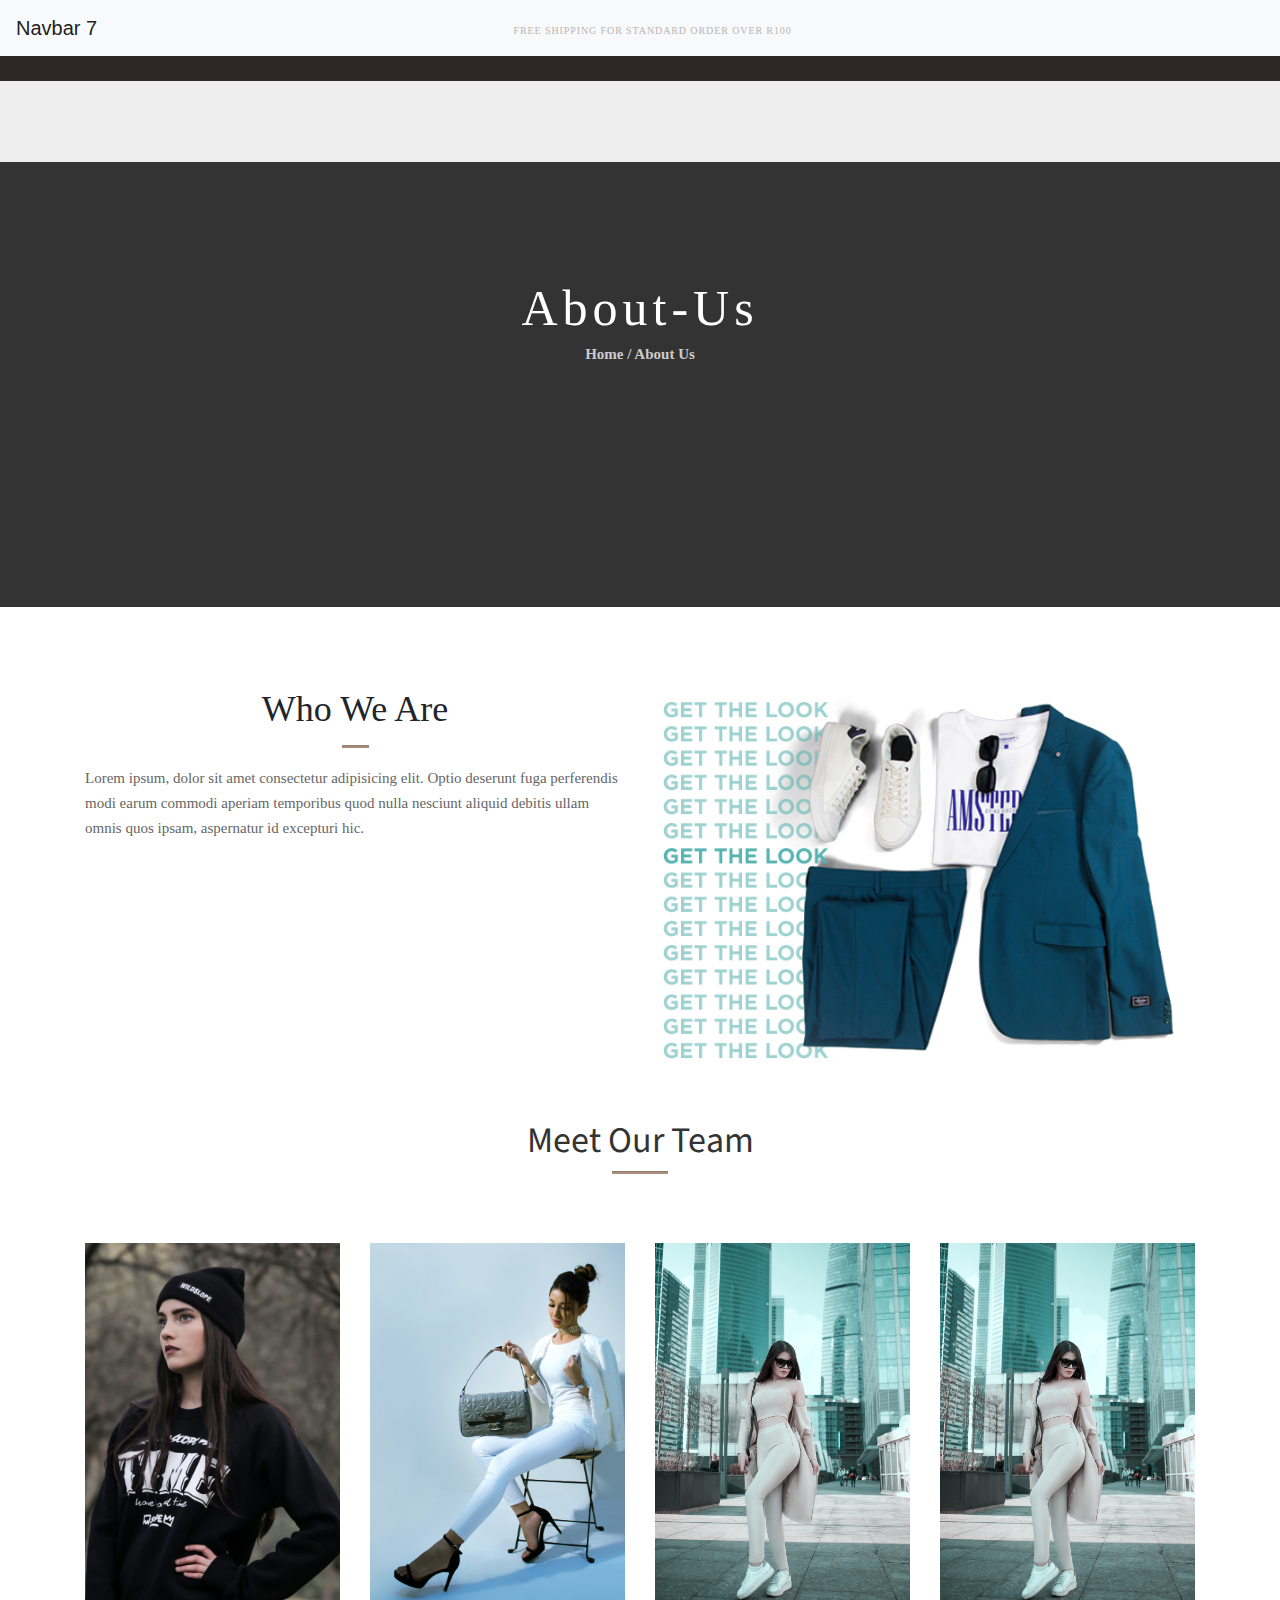
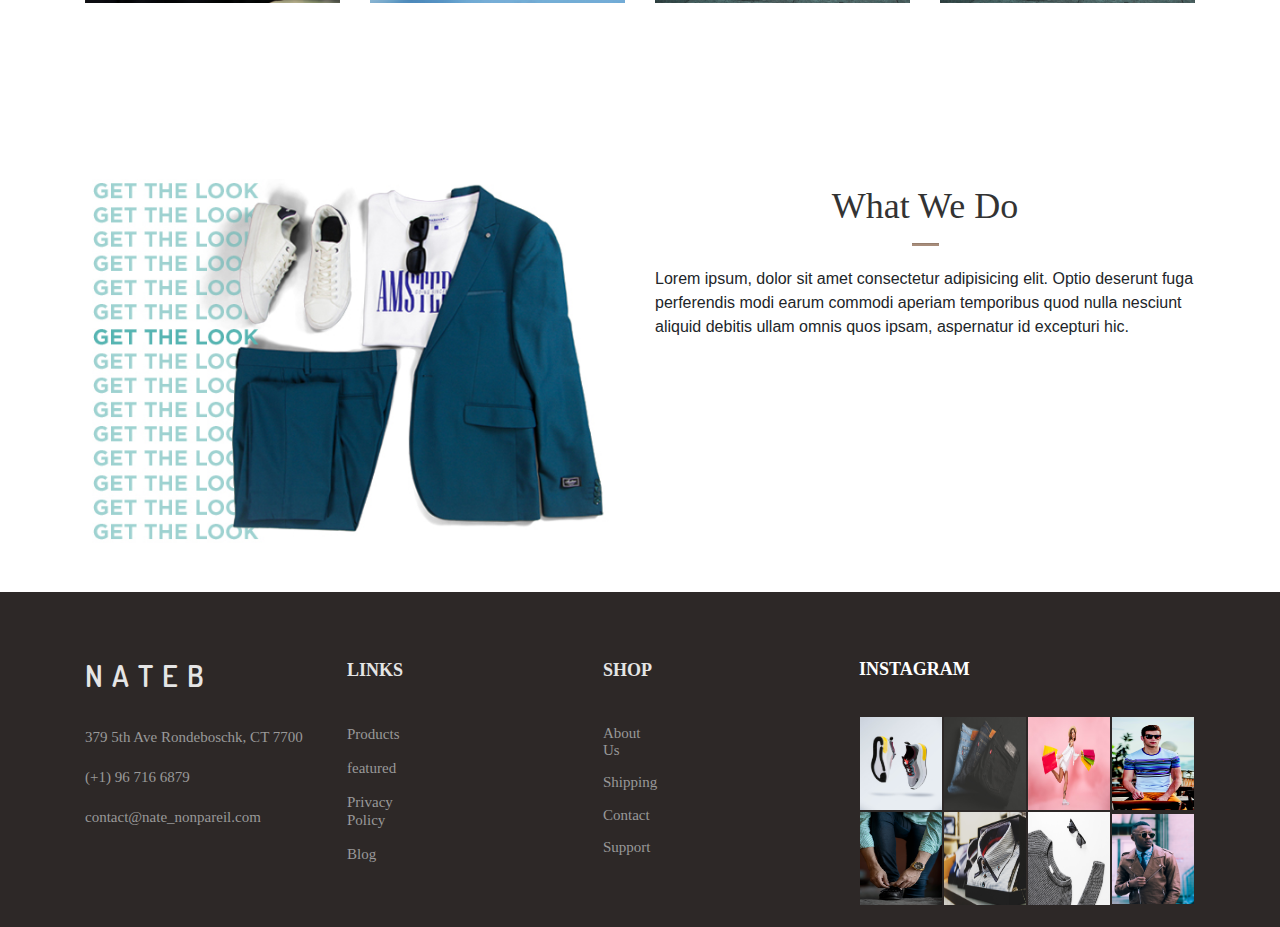
==== about.html @ b227a4d2 "Add files via upload" ====
<!doctype html>
<html lang="en">

<head>
    <!-- Required meta tags -->
    <meta charset="utf-8">
    <meta name="viewport" content="width=device-width, initial-scale=1, shrink-to-fit=no">

    <!-- Bootstrap CSS -->
    <link href="https://fonts.googleapis.com/css?family=Dosis&display=swap" rel="stylesheet"
    <link rel="stylesheet" href="https://cdnjs.cloudflare.com/ajax/libs/font-awesome/4.7.0/css/font-awesome.min.css">
    <link rel="stylesheet" href="css/about.css">
    <link href="https://fonts.googleapis.com/css?family=Source+Sans+Pro&display=swap" rel="stylesheet">

    <link rel="stylesheet" href="https://stackpath.bootstrapcdn.com/bootstrap/4.3.1/css/bootstrap.min.css"
        integrity="sha384-ggOyR0iXCbMQv3Xipma34MD+dH/1fQ784/j6cY/iJTQUOhcWr7x9JvoRxT2MZw1T" crossorigin="anonymous">

    <title>Nates shop!</title>
</head>


<body>

<div class="BG-nav">
    <!-- example 7 - center on mobile 2-->
    <nav class="navbar navbar-expand-lg navbar-light bg-light">
        <div class="d-flex flex-grow-1">

            <!-- hidden spacer to center brand on mobile --></span>

            <div class="left">
                <a class="navbar-brand" href="#">
                    Navbar 7
                </a>
            </div>
        </div>
        <div class="Free-shipping">
            <div class="link">FREE SHIPPING FOR STANDARD ORDER OVER R100</div>
        </div>

        <ul class="navbar-nav ml-auto flex-nowrap">
            <div class="link">
                <li class="nav-item"><a class="nav-link" href=""><i class="fa fa-facebook mr-1"></i></a> </li>
            </div>
            <div class="link">
                <li class="nav-item"><a class="nav-link" href=""><i class="fa fa-twitter"></i></a> </li>
            </div>
            <div class="link">
                <li class="nav-item"><a class="nav-link" href=""><i class="fa fa-facebook mr-1"></i></a> </li>
            </div>
            <div class="link">
                <li class="nav-item"><a class="nav-link" href=""><i class="fa fa-twitter"></i></a> </li>
            </div>
        </ul>
</div>
</nav>
</div>
</div>

<div class="BG">

</div>
<div class="Image-Holder">
<section class="padding-2">
    <h1 class="About-Us">About-Us</h1>
    <h1 class="Home-About-Us">Home / About Us
    </h1>
</section>
</div>
            <!--col 1-->
            <div class="col">
                <div class="Image-Holde2"></div>
            </div><!-- Grid column -->
            </div>
            <!-- Grid row -->

            </div>

<div class="BG4">
    <div class="container">
        <!--row 2-->
        <div class="row">
                    <!-- Grid column -->
            <div class="col">
            
                <!-- Content -->
                        <div class="row">
                            <div class="col">
                                <h1 class="Who-We-Are">
                                    Who We Are
                                    <hr class="Line">
                                </h1>
                            </div>
                        </div>
                    <div class="who-we-are">
                            <p>Lorem ipsum, dolor sit amet consectetur adipisicing elit. Optio deserunt fuga perferendis modi earum
                            commodi aperiam temporibus quod nulla nesciunt aliquid debitis ullam omnis quos ipsam, aspernatur id
                            excepturi hic.</p>
                    </div>
            </div>
            <!-- Grid column -->
            <!--col 1-->
            <div class="col">
                <div class="Image-Holde3"></div>
            </div><!-- Grid column -->
            

            


            </div>
            <!-- Grid row -->

            </div>
                <div class="col">
                <div class="Praesent-eget-sapien-ipsum-Ut-egestas-gravida-orci-Aenean-pel"></div>
            </div>
        </div>
    </div>
</div>



<!--Bg CONTAINER-->
<div class="Bg">
<div class="container">
<!--row 1-->
    <div class="row">
        <div class="col">
        <h1 class="Featured-Product">
           Meet Our Team
<hr class="Line">
        </h1>
        </div>
    </div>
<!--row 2-->
<div class="row">
<!--col 1-->
            <div class="col">
            <div class="Image-Holder-small-1"></div>
            </div>
<!--col 2-->
        <div class="col">
            <div class="Image-Holder-small-2"></div>
        </div>
<!--col 3-->
            <div class="col">
            <div class="Image-Holder-small-3"></div>
            </div>
        <!--col 4-->
        <div class="col">
            <div class="Image-Holder-small-4"></div>
        </div>
        </div>
    </div>
</div>
</div>
<!--END OF Bg CONTAINER-->


<div class="BG5">
    <div class="container">
        <!--row 2-->
        <div class="row">
            <!--col 1-->
            <div class="col">
                <div class="Image-Holde3"></div>
                    </div><!-- Grid column -->

                    <!-- Grid column -->
                        <div class="col">
                            <div class="row">
                                <div class="col">
                                    <h1 class="What-We-Do">
                                     What We Do
                                    <hr class="Line">
                                    </h1>
                                    <div class="what-we-do">
                                    <p>Lorem ipsum, dolor sit amet consectetur adipisicing elit. Optio deserunt fuga perferendis modi earum
                                    commodi aperiam temporibus quod nulla nesciunt aliquid debitis ullam omnis quos ipsam, aspernatur id
                                    excepturi hic.</p>
                                </div>
                            </div>
                        <!-- Content -->
                    </div>
                </div>
            <!-- Grid column -->
            </div>
            <!-- Grid row -->

            </div>
                <div class="col">
                <div class="Praesent-eget-sapien-ipsum-Ut-egestas-gravida-orci-Aenean-pel"></div>
            </div>
        </div>
    </div>
</div>


<!--footer-------------------------------------------------------------------------->
<footer class="footer">
               <div class="container ">
                       <div class="row">
                         <div class="col">
                            <div class="N-a-T-e-B ">N A T E B</div>
<div class="nate">
                           <p><i class='fas fa-map-marker-alt'></i>    379 5th Ave  Rondeboschk, CT 7700</p>
                           <p><i class='fas fa-phone'></i>    (+1) 96 716 6879</p>
                           <p><i class='far fa-envelope'></i>  contact@nate_nonpareil.com</p></div>
                        </div>
<!------------------------------------------------------------------------------------>
                         <div class="col">
                           <div class="nate-links">LINKS</div>
            <div class="nate-2">
                           <p>Products</p>
                           <p>featured</p>
                           <p>Privacy Policy</p>
                           <p>Blog</p>
                         </div>
                        </div>
<!------------------------------------------------------------------------------------>
                         <div class="col">
                        <div class="nate-links">SHOP</div>
<div class="Women">
                          <p>About Us</p>
                          <p>Shipping</p>
                          <p>Contact</p>
                          <p>Support</p>
                         </div>
</div>
<!------------------------------------------------------------------------------------>
                         <div class="col">
                             <div class="Instagram">INSTAGRAM</div>
                               <div class="instagram">
                                <table>
                                <tr>
                                    <td><img src="images/sneakers.jpg" class="img-responsive" alt="Cinque Terre" width="82" height="93"> </td>
                                    <td><img src="images/denim.jpg" class="img-responsive" alt="Cinque Terre" width="82" height="93"> </td>
                                    <td><img src="images/tamplate-bags.jpg" class="img-responsive" alt="Cinque Terre" width="82" height="93"> </td>
                                    <td><img src="images/new-mens.jpg" class="img-responsive" alt="Cinque Terre" width="82" height="93"> </td>
                                </tr>
                                <tr>
                                    <td><img src="images/watch.jpg" class="img-responsive" alt="Cinque Terre" width="82" height="93"> </td>
                                    <td><img src="images/shirts.jpg" class="img-responsive" alt="Cinque Terre" width="82" height="93"> </td>
                                    <td><img src="images/items.jpg" class="img-responsive" alt="Cinque Terre" width="82" height="93"> </td>
                                    <td><img src="images/jacket.jpg" class="img-responsive" alt="Cinque Terre" width="82" height="90"> </td>
                                </tr>
                               </div>
                            </div>
                         </div>
                        </div>
                       </div>
                     </div>
       </footer>

<!------------------------------------------------------------------------------------------------------->


    <!-- Optional JavaScript -->
    <!-- jQuery first, then Popper.js, then Bootstrap JS -->
    <script src="https://code.jquery.com/jquery-3.3.1.slim.min.js"
        integrity="sha384-q8i/X+965DzO0rT7abK41JStQIAqVgRVzpbzo5smXKp4YfRvH+8abtTE1Pi6jizo"
        crossorigin="anonymous"></script>
    <script src="https://cdnjs.cloudflare.com/ajax/libs/popper.js/1.14.7/umd/popper.min.js"
        integrity="sha384-UO2eT0CpHqdSJQ6hJty5KVphtPhzWj9WO1clHTMGa3JDZwrnQq4sF86dIHNDz0W1"
        crossorigin="anonymous"></script>
    <script src="https://stackpath.bootstrapcdn.com/bootstrap/4.3.1/js/bootstrap.min.js"
        integrity="sha384-JjSmVgyd0p3pXB1rRibZUAYoIIy6OrQ6VrjIEaFf/nJGzIxFDsf4x0xIM+B07jRM"
        crossorigin="anonymous"></script>
</body>

</html>
---- css/about.css ----
/*-------------------------------------nav 1-----------------------------*/
.BG-nav {
    width: 100%;
    height: 9vh;
    background-color: #2d2827 !important;
}
.Free-shipping {
    padding: 0px;
    width: 100%;
    height: 12px;
    font-family: SourceSansPro;
    font-size: 10px;
    font-weight: normal;
    font-style: normal;
    font-stretch: normal;
    line-height: 1.83;
    letter-spacing: 0.90px;
    text-align: center;
    color: #b8b5b5;
}

/*--------------------------------------ending nav 1-------------------------------------*/
.BG {
    width: 100%;
    height: 9vh;
    background-color: #eeeeee
 !important;
}
.Image-Holder {
    width: 100%;
    height: 445px;
    background-color: #333333;
}
.BG2 {
    width: 100%;
    height: 548px;
    background-color: #ffffff;
}
.Image-Holder2 {
    width: 100%;
    height: 490px;
    background-color: #666666;
}
.Blog {
    width: 32px;
    height: 11px;
    font-family: Dosis;
}
/*-----------------------------wording inside image--------------------------------*/
.About-Us {
    width: 100%;
    height: 58px;
    font-family: SourceSansPro;
    font-size: 50px;
    font-weight: normal;
    font-style: normal;
    font-stretch: normal;
    line-height: 1.2;
    letter-spacing: 5px;
    text-align: center;
    color: #ffffff;
}
.Home-About-Us {
    width: 100%;
    height: 13px;
    font-family: SourceSansPro;
    font-size: 15px;
    font-weight: 600;
    font-style: normal;
    font-stretch: normal;
    line-height: 1.4;
    letter-spacing: normal;
    text-align: center;
    color: #cccccc;
}

.Home-About-Us .text-style-1 {
    color:#ffffff;
}

.Home-About-Us .text-style-2 {
    color: #a8a8a8;
}

/*------------------------wording inside image ending---------------------------------*/

/*image and text next to it*/
.Line {
    width: 5%;
    margin-top: -30px;
    height: 2px;
    background-color: #a88d7b;
}

.padding-2 {
    padding: 116px 10px 10px 10px;
    text-align: center;
}
.row {
    text-align: left;
    align-items: left;
    padding-top: 4rem;
}
.col {
    text-align: left;
}
/*--------------------------start to text and image-------------------------*/
.BG4 {
    width: 100%;
    height: 410px;
    background-color: #ffffff;
}
.Who-We-Are {
    width: 100%;
    height: 115px;
    margin-top: -17%;
    font-family: SourceSansPro;
    font-size: 36px;
    font-weight: normal;
    font-style: normal;
    font-stretch: normal;
    line-height: 3.67;
    letter-spacing: normal;
    text-align: center;
    color: var(--black-three);
}
.who-we-are {
    width: 100%;
    height: 89px;
    font-family: SourceSansPro;
    font-size: 15px;
    font-weight: normal;
    font-style: normal;
    font-stretch: normal;
    line-height: 1.67;
    letter-spacing: normal;
    text-align: left;
    color:#666666;
    }
/*--------------------------ending to text and image-------------------------*/
/*--------------------------start to image and text-------------------------*/
    .BG5 {
    width: 100%;
    height: 504px;
    background-color: #ffffff;
}
.What-We-Do {
    width: 100%;
    height: 24px;
    font-family: SourceSansPro;
    font-size: 36px;
    font-weight: normal;
    font-style: normal;
    font-stretch: normal;
    line-height: 0.67;
    letter-spacing: normal;
    text-align: left;
    color: #333333;
}
.What-We-Do {
    width: 100%;
    margin-top: -14%;
    height: 119px;
    font-family: SourceSansPro;
    font-size: 36px;
    font-weight: normal;
    font-style: normal;
    font-stretch: normal;
    line-height: 3.67;
    letter-spacing: normal;
    text-align: center;
    color: #333333;
}
/*--------------------------ending to image and text-------------------------*/

.Featured-Product {
    width: 100%;
    height: 90px;
    font-family: 'Source Sans Pro', sans-serif;
    font-size: 36px;
    font-weight: normal;
    font-style: normal;
    font-stretch: normal;
    line-height: 3.33;
    letter-spacing: normal;
    text-align: center;
    color: #333333;
}
.Image-Holde3 {
    width: 100%;
    height: 364px;
    margin-top: 5%;
    background-size: cover;
    background-position: center;
    background-repeat: no-repeat;
    background-image: url(../images/new.jpg);
        }


/*meet out team individual pictures*/
.Bg {
    width: 100%;
    height: 671px;
    background-color: #ffffff;
}
.Featured-Product {
    width: 100%;
    height: 90px;
    font-family: 'Source Sans Pro', sans-serif;
    font-size: 36px;
    font-weight: normal;
    font-style: normal;
    font-stretch: normal;
    line-height: 3.33;
    letter-spacing: normal;
    text-align: center;
    color: #333333;
}
.Image-Holder-small-1 {
    width: 100%;
    height: 360px;
    background-size: cover;
    background-position: center;
    background-repeat: no-repeat;
    background-image: url("../images/beanie.jpg"
        )
}
.Image-Holder-small-2 {
    width: 100%;
    height: 360px;
    background-size: cover;
    background-position: center;
    background-repeat: no-repeat;
    background-image: url("../images/higheel.jpg"
        )
}
.Image-Holder-small-3 {
    width: 100%;
    height: 360px;
    background-size: cover;
    background-position: center;
    background-repeat: no-repeat;
    background-image: url("../images/outfit.jpg"
        )
}
.Image-Holder-small-4 {
    width: 100%;
    height: 360px;
    background-size: cover;
    background-position: center;
    background-repeat: no-repeat;
    background-image: url("../images/outfit.jpg"
        )
}
/*meet out team individual pictures ending*/
/*footer beginning*/
.footer {
    width: 100%;
    height: 335px;
    background-color: #2d2827;
    color: white;
}
/*footer wording start*/
.N-a-T-e-B {
    width: 100%;
    height: 21px;
    font-family: Dosis;
    font-size: 30px;
    font-weight: 600;
    font-style: normal;
    font-stretch: normal;
    line-height: normal;
    letter-spacing: 1.5px;
    text-align: left;
    color: #e5e5e5;
}
.nate {
    margin-top: 3rem;
    width: 232px;
    height: 18px;
    font-family: SourceSansPro;
    font-size: 15px;
    font-weight: normal;
    font-style: normal;
    font-stretch: normal;
    line-height: 1.6;
    letter-spacing: normal;
    text-align: left;
    color: #999999;
}

.nate {
    font-family: Linearicons-Free;
}
.nate-links {
    width: 40px;
    height: 69px;
    font-family: SourceSansPro;
    font-size: 18px;
    font-weight: bold;
    font-style: normal;
    font-stretch: normal;
    line-height: 1.58;
    letter-spacing: normal;
    text-align: left;
    color: #e5e5e5;
}

.nate-2 {
    width: 56px;
    height: 11px;
    font-family: SourceSansPro;
    font-size: 15px;
    font-weight: normal;
    font-style: normal;
    font-stretch: normal;
    line-height: 1.2;
    letter-spacing: normal;
    text-align: left;
    color: #999999;
}
.Women {
    width: 47px;
    height: 11px;
    font-family: SourceSansPro;
    font-size: 15px;
    font-weight: normal;
    font-style: normal;
    font-stretch: normal;
    line-height: 1.1;
    letter-spacing: normal;
    text-align: left;
    color: #999999;
}
.Instagram {
    width: 91px;
    height: 60px;
    font-family: SourceSansPro;
    font-size: 18px;
    font-weight: bold;
    font-style: normal;
    font-stretch: normal;
    line-height: 1.50;
    letter-spacing: normal;
    text-align: left;
    color: #ffffff;
}
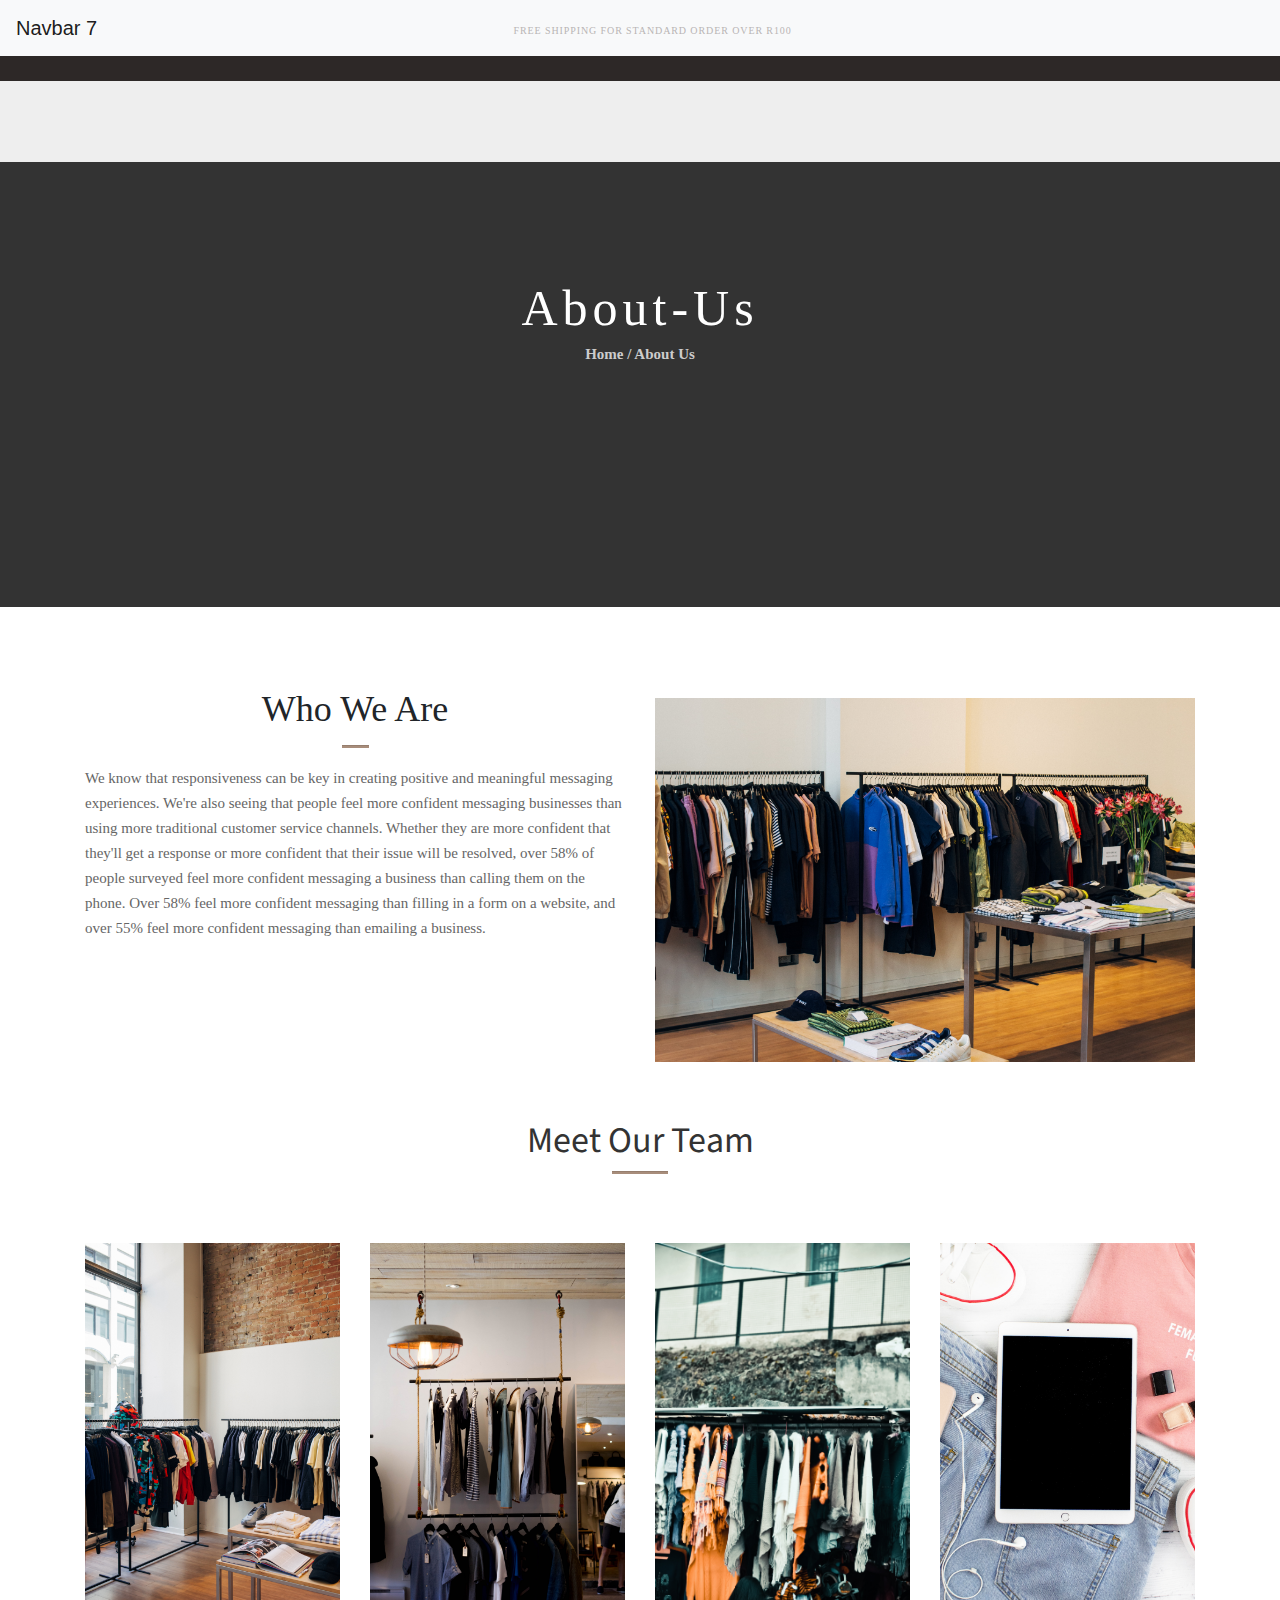
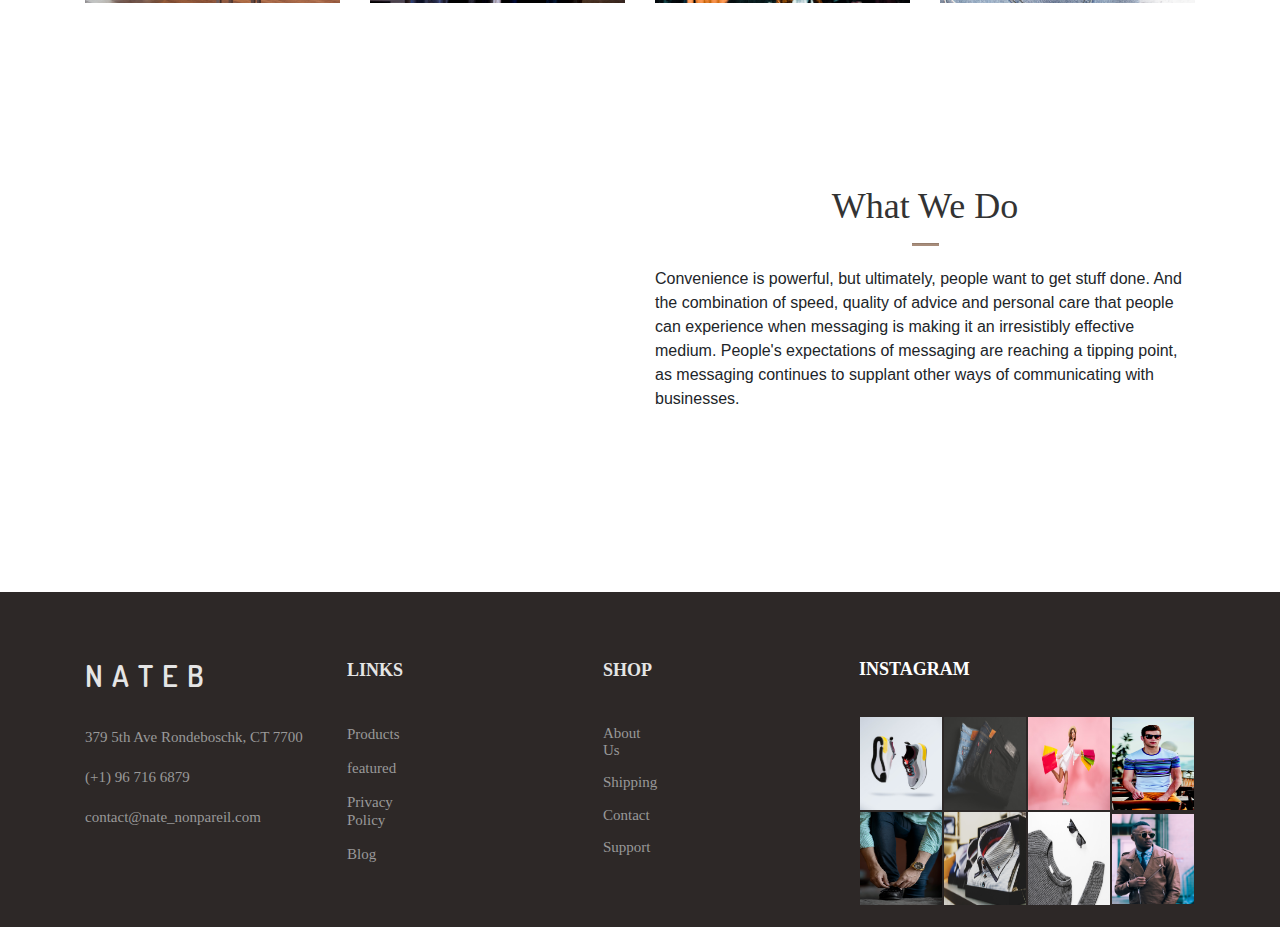
==== commit a9a87d51: "building about page and adding images" ====
--- a/about.html
+++ b/about.html
@@ -93,9 +93,9 @@
                             </div>
                         </div>
                     <div class="who-we-are">
-                            <p>Lorem ipsum, dolor sit amet consectetur adipisicing elit. Optio deserunt fuga perferendis modi earum
-                            commodi aperiam temporibus quod nulla nesciunt aliquid debitis ullam omnis quos ipsam, aspernatur id
-                            excepturi hic.</p>
+                            <p>We know that responsiveness can be key in creating positive and meaningful messaging experiences.
+
+We're also seeing that people feel more confident messaging businesses than using more traditional customer service channels. Whether they are more confident that they'll get a response or more confident that their issue will be resolved, over 58% of people surveyed feel more confident messaging a business than calling them on the phone. Over 58% feel more confident messaging than filling in a form on a website, and over 55% feel more confident messaging than emailing a business.</p>
                     </div>
             </div>
             <!-- Grid column -->
@@ -164,7 +164,7 @@
         <div class="row">
             <!--col 1-->
             <div class="col">
-                <div class="Image-Holde3"></div>
+                <div class="Image-Holde3-1"></div>
                     </div><!-- Grid column -->
 
                     <!-- Grid column -->
@@ -176,9 +176,7 @@
                                     <hr class="Line">
                                     </h1>
                                     <div class="what-we-do">
-                                    <p>Lorem ipsum, dolor sit amet consectetur adipisicing elit. Optio deserunt fuga perferendis modi earum
-                                    commodi aperiam temporibus quod nulla nesciunt aliquid debitis ullam omnis quos ipsam, aspernatur id
-                                    excepturi hic.</p>
+                                    <p>Convenience is powerful, but ultimately, people want to get stuff done. And the combination of speed, quality of advice and personal care that people can experience when messaging is making it an irresistibly effective medium. People's expectations of messaging are reaching a tipping point, as messaging continues to supplant other ways of communicating with businesses.</p>
                                 </div>
                             </div>
                         <!-- Content -->
--- a/css/about.css
+++ b/css/about.css
@@ -193,9 +193,18 @@
     background-size: cover;
     background-position: center;
     background-repeat: no-repeat;
-    background-image: url(../images/new.jpg);
+    background-image: url(../images/instore1.jpg);
         }
 
+        .Image-Holde3-1 {
+            width: 100%;
+            height: 364px;
+            margin-top: 5%;
+            background-size: cover;
+            background-position: center;
+            background-repeat: no-repeat;
+            background-image: url(../images/instore4.jpg);
+        }
 
 /*meet out team individual pictures*/
 .Bg {
@@ -222,7 +231,7 @@
     background-size: cover;
     background-position: center;
     background-repeat: no-repeat;
-    background-image: url("../images/beanie.jpg"
+    background-image: url("../images/instore2.jpg"
         )
 }
 .Image-Holder-small-2 {
@@ -231,7 +240,7 @@
     background-size: cover;
     background-position: center;
     background-repeat: no-repeat;
-    background-image: url("../images/higheel.jpg"
+    background-image: url("../images/instore3.jpg"
         )
 }
 .Image-Holder-small-3 {
@@ -240,7 +249,7 @@
     background-size: cover;
     background-position: center;
     background-repeat: no-repeat;
-    background-image: url("../images/outfit.jpg"
+    background-image: url("../images/blog.jpg"
         )
 }
 .Image-Holder-small-4 {
@@ -249,7 +258,7 @@
     background-size: cover;
     background-position: center;
     background-repeat: no-repeat;
-    background-image: url("../images/outfit.jpg"
+    background-image: url("../images/new-collection-female.jpg"
         )
 }
 /*meet out team individual pictures ending*/
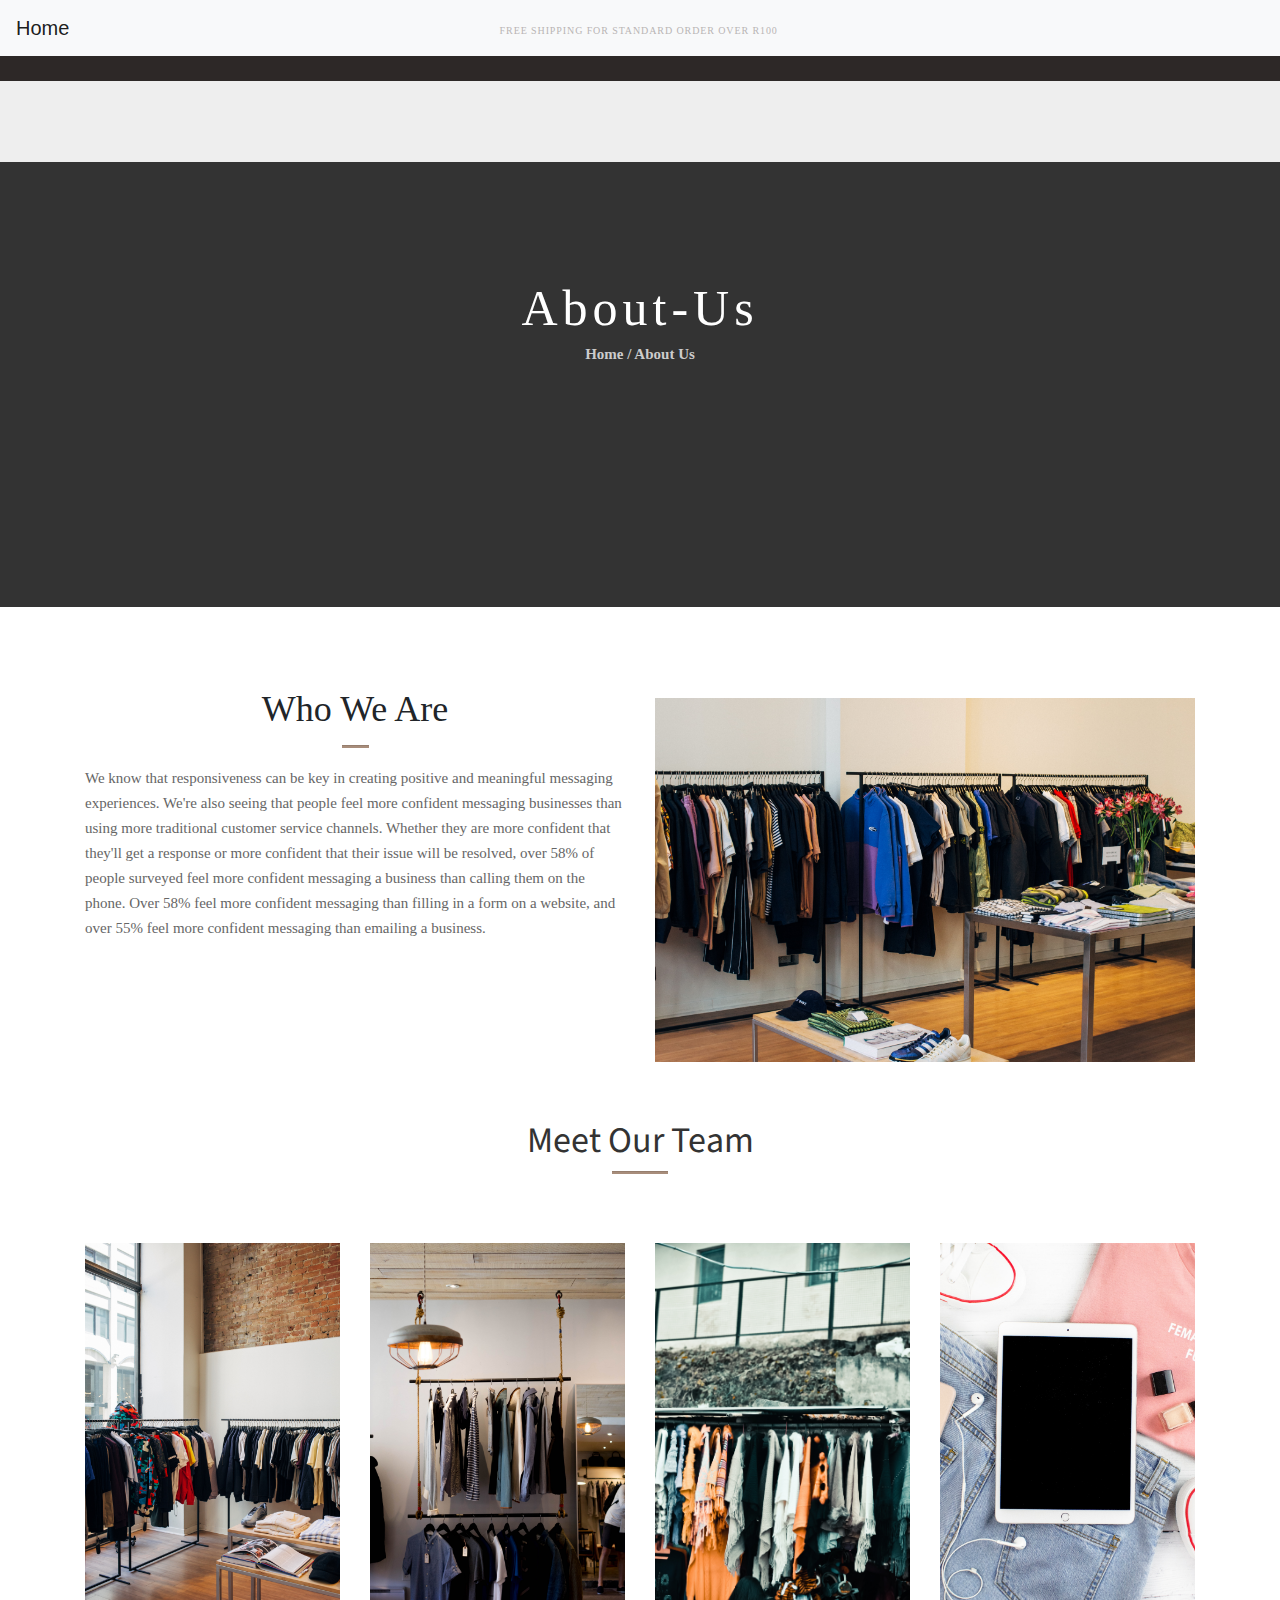
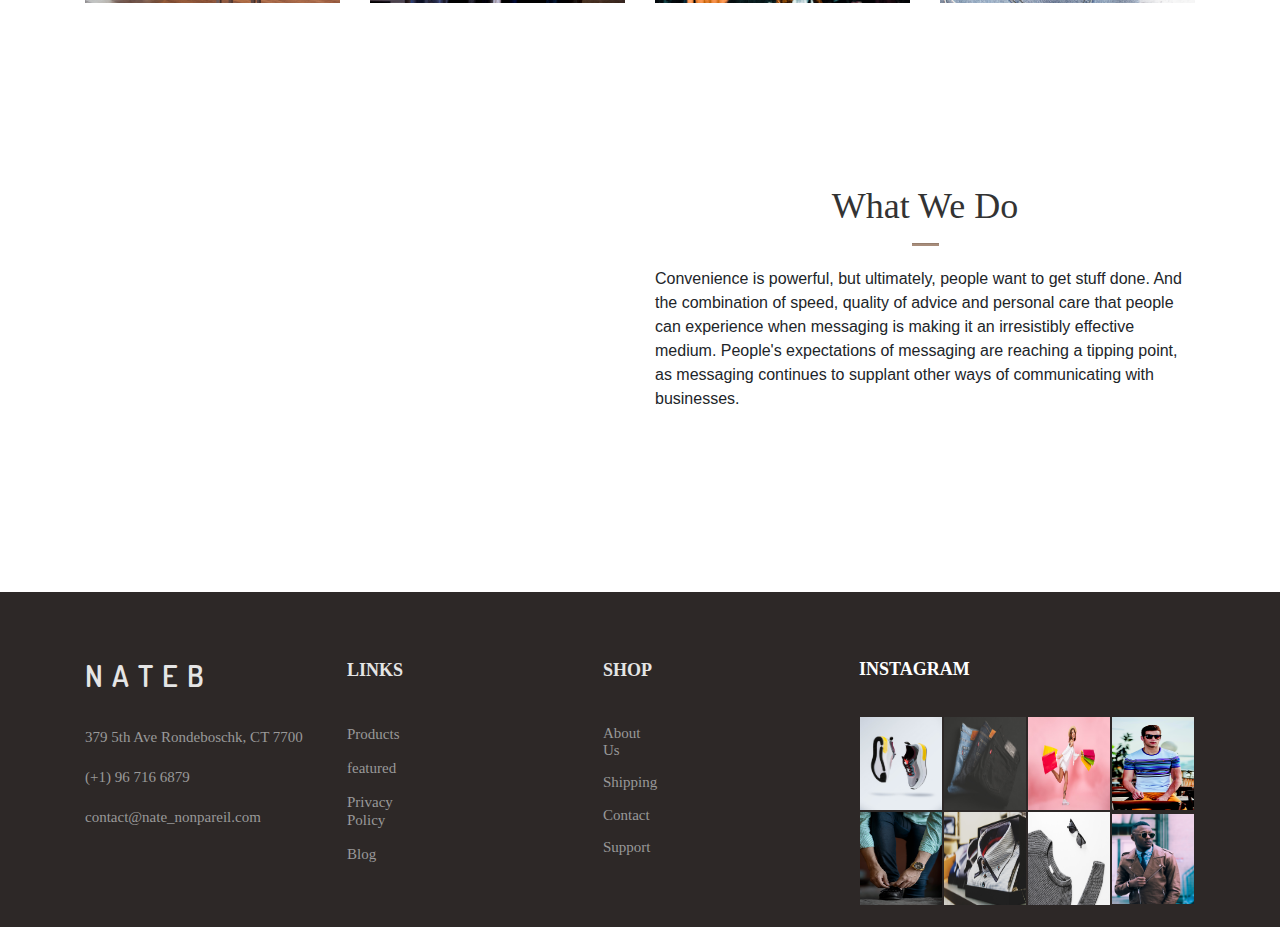
==== commit 68ab7c61: "adding images and prices named images" ====
--- a/about.html
+++ b/about.html
@@ -29,8 +29,8 @@
             <!-- hidden spacer to center brand on mobile --></span>
 
             <div class="left">
-                <a class="navbar-brand" href="#">
-                    Navbar 7
+                <a class="navbar-brand" href="index.html">
+                    Home
                 </a>
             </div>
         </div>
--- a/css/about.css
+++ b/css/about.css
@@ -36,10 +36,15 @@
     height: 548px;
     background-color: #ffffff;
 }
-.Image-Holder2 {
+
+)Image-Holder2 {
     width: 100%;
     height: 490px;
-    background-color: #666666;
+    background-size: cover;
+    background-position: center;
+    background-repeat: no-repeat;
+    background-image: url("../images/new-collection-female.jpg"
+    )
 }
 .Blog {
     width: 32px;
